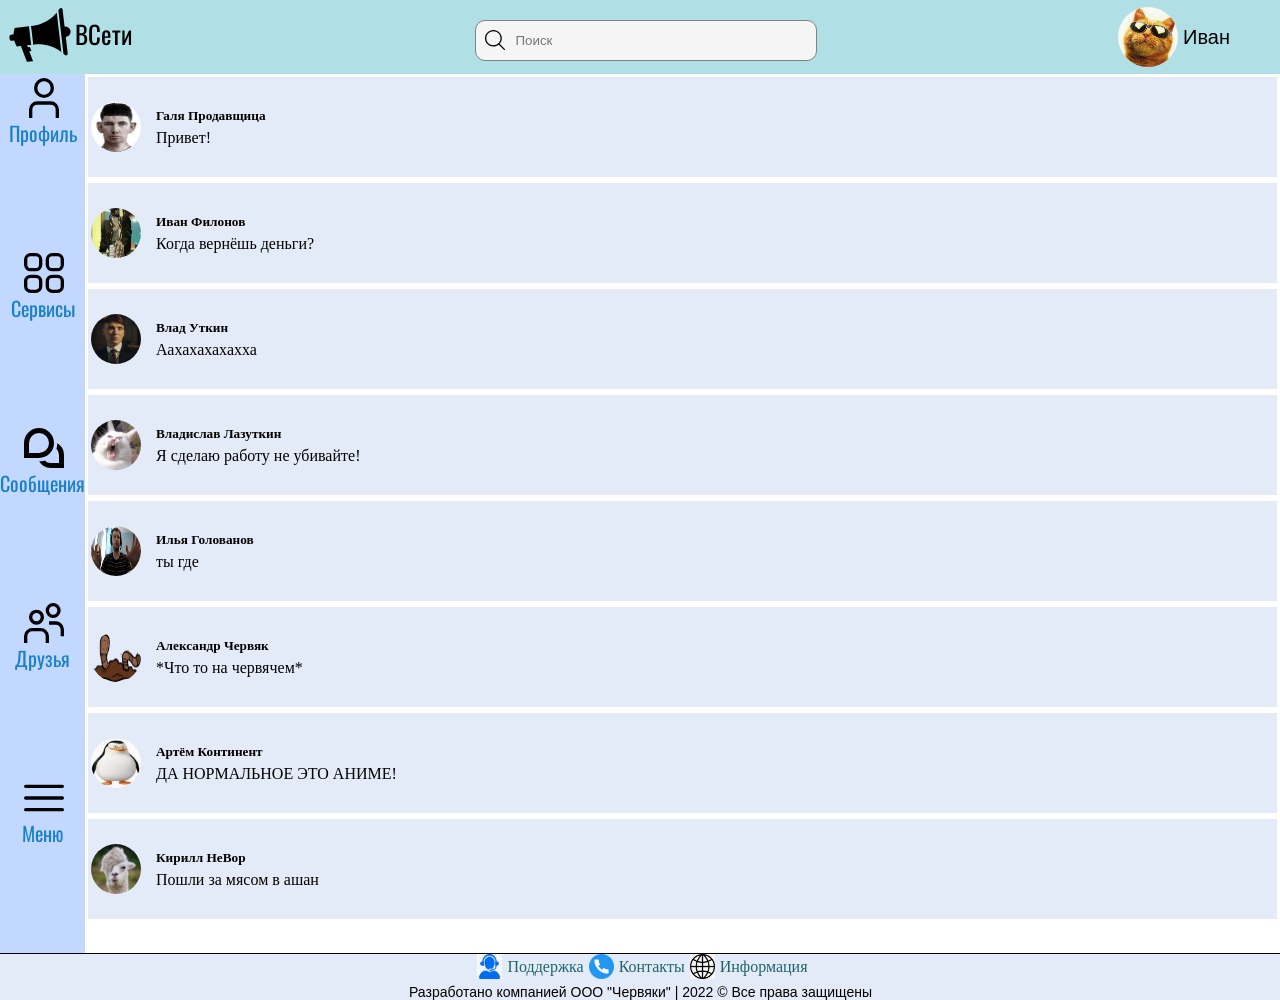
==== index.html @ 680d8e63 "." ====
<!DOCTYPE html>
<html lang="en">

<head>
    <meta charset="UTF-8">
    <meta http-equiv="X-UA-Compatible" content="IE=edge">
    <meta name="viewport" content="width=device-width, initial-scale=1.0">
    <link rel="stylesheet" href="/css/style.css">
    <title>ВСети</title>
</head>

<body>
    <header>
        <div class="container">
            <div class="navBar">
                <div class="logohead">
                    <a href="#">
                        <img src="/IMG/Header/mega-phone.svg" class="ico">
                    </a>
                    <a href="#" class="logoname">ВСети</a>
                </div>
                <div class="searchbar">
                    <img src="/IMG/Header/search.svg" class="searchico">
                    <input type="text" placeholder="Поиск" class="search">
                </div>
                <div class="logoheadSEC">
                    <a href="#" class="profiletxt">Иван</a>
                    <img src="/IMG/Header/Юзер.jpeg" class="avausr">
                </div>
            </div>
        </div>
    </header>
    <main>
        <div class="container">
            <!-- Позволяет выбрать границы страницы-->
            <div class="LeRi">
                <div class="navigationPK">
                    <div class="navTXT">
                        <img src="/IMG/icons/free-icon-font-user-3917559.svg">
                        <a href="profile.html" class="profilepage">
                            <p>Профиль</p>
                        </a>
                    </div>
                    <div class="navTXT">
                        <img src="/IMG/icons/free-icon-font-apps-3917618.svg">
                        <a href="#">
                            <p>Сервисы</p>
                        </a>
                    </div>
                    <div class="navTXT">
                        <img src="/IMG/icons/free-icon-font-comments-5074248.svg">
                        <a href="index.html">
                            <p>Сообщения</p>
                        </a>
                    </div>
                    <div class="navTXT">
                        <img src="/IMG/icons/free-icon-font-users-3914703.svg">
                        <a href="#">
                            <p>Друзья</p>
                        </a>
                    </div>
                    <div class="navTXT">
                        <img src="/IMG/icons/free-icon-font-menu-burger-3917215.svg">
                        <a href="#">
                            <p>Меню</p>
                        </a>
                    </div>
                </div>
                <div class="messagebox">
                    <!-- Общий message (К нему потом через css обратимся и сделаем стиль для message (которые ниже))-->
                    <div class="message">
                        <!-- Это крч создание класса message (Отдельное окно = отдельному классу (Иванов иван, Петькин петькин и прочее)) -->

                        <img src="/IMG/Avatars/Неважно.jpg">
                        <div class="txt">
                            <h5>Галя Продавщица</h5>
                            <p>Привет!</p>
                        </div>
                    </div>
                    <div class="message">
                        <img src="/IMG/Avatars/ДжоДжо.jpg">
                        <div class="txt">
                            <h5>Иван Филонов</h5>
                            <p>Когда вернёшь деньги?</p>
                        </div>

                    </div>
                    <div class="message">
                        <img src="/IMG/Avatars/Неважно 2.jpg">
                        <div class="txt">
                            <h5>Влад Уткин</h5>
                            <p>Аахахахахахха</p>
                        </div>

                    </div>
                    <div class="message">
                        <img src="/IMG/Avatars/Владик.jpg">
                        <div class="txt">
                            <h5>Владислав Лазуткин</h5>
                            <p>Я сделаю работу не убивайте!</p>
                        </div>

                    </div>
                    <div class="message">
                        <img src="/IMG/Avatars/папич.jpg">
                        <div class="txt">
                            <h5>Илья Голованов</h5>
                            <p>ты где</p>
                        </div>

                    </div>
                    <div class="message">
                        <img src="/IMG/Avatars/Червяк.png">
                        <div class="txt">
                            <h5>Александр Червяк</h5>
                            <p>*Что то на червячем*</p>
                        </div>

                    </div>
                    <div class="message">
                        <img src="/IMG/Avatars/Артёмчик.jpg">
                        <div class="txt">
                            <h5>Артём Континент</h5>
                            <p>ДА НОРМАЛЬНОЕ ЭТО АНИМЕ!</p>
                        </div>

                    </div>
                    <div class="message">
                        <img src="/IMG/Avatars/Кирилл.jpg">
                        <div class="txt">
                            <h5>Кирилл НеВор</h5>
                            <p>Пошли за мясом в ашан</p>
                        </div>

                    </div>
                </div>
            </div>

        </div>
    </main>
    <footer>
        <!-- Подвал (Где кнопки все)-->
        <div class="container">
            <div class="social">
                <div class="navTXT">
                    <img src="/IMG/icons/free-icon-font-user-3917559.svg">
                    <a href="profile.html" class="profilepage">
                        <p>Профиль</p>
                    </a>
                </div>
                <div class="navTXT">
                    <img src="/IMG/icons/free-icon-font-apps-3917618.svg">
                    <a href="#">
                        <p>Сервисы</p>
                    </a>
                </div>
                <div class="navTXT">
                    <img src="/IMG/icons/free-icon-font-comments-5074248.svg">
                    <a href="index.html">
                        <p>Сообщения</p>
                    </a>
                </div>
                <div class="navTXT">
                    <img src="/IMG/icons/free-icon-font-users-3914703.svg">
                    <a href="#">
                        <p>Друзья</p>
                    </a>
                </div>
                <div class="navTXT">
                    <img src="/IMG/icons/free-icon-font-menu-burger-3917215.svg">
                    <a href="#">
                        <p>Меню</p>
                    </a>
                </div>
            </div>
        </div>
            <div class="FootPK">
                <div class="Supp">
                    <img src="/IMG/Offtop(Низ)/Support.jpg">
                    <a href="https://vk.com/lebwanin">
                        <p>Поддержка</p>
                    </a>
                    <img src="/IMG/Offtop(Низ)/Phone.png">
                    <a href="https://vk.com/etobanbratan">
                        <p>Контакты</p>
                    </a>
                    <img src="/IMG/Offtop(Низ)/info.png">
                    <a href="https://thumbs.dreamstime.com/b/%D0%BA-%D0%BE%D1%83%D0%BD-49178011.jpg">
                        <p>Информация</p>
                    </a>
                </div>
                <h5>Разработано компанией ООО "Червяки" | 2022 © Все права защищены</h5>
            </div>
        </div>
    </footer>
</body>

</html>
---- css/style.css ----
@import url('https://fonts.googleapis.com/css2?family=Oswald:wght@300&display=swap%27');
html,body
{
    height:100%; /*Чтобы по бокам не было отступов и просто выглядело добротно*/
}
header
{
    display: flex;
    justify-content: space-between;
    background-color: powderblue;

}
header .navBar
{
    display: flex;
    justify-content: space-between;
}
.logohead /*Лого + название сайта*/
{
    display:flex;
    flex-direction: row;
    background-color:powderblue;
    padding-left: 5px;
}
.ico/*Лого (Рупор)*/
{
    width: 70px;
    height: 70px;
}
.logoname /*В сети (надпись)*/
{
        font-family: 'Oswald',sans-serif;
        font-size: 25px;
        padding-top: 15px;
        margin: 0;
        color: black;
        text-decoration: none
    }

.searchbar /*Поисковик+иконка (Регулировка длинны)*/
{
    min-width: 20%;
    max-width: 25%;
}
.search /*Это сам поисковик*/
{
    display: flex;
    align-items: center;
    margin-top: 20px;
    border: 1px solid grey;
    border-radius: 10px;
    height: 35px;
    width: 70%;
    padding: 2px 90px 2px 40px;
    outline: 0; /*Жирность линии*/
    background-color: #f5f5f5;
}
.searchico /*Икнока поисковика (Лупа)*/
{
    width: 20px;
    height: 20px;
    position: absolute; /*Позволяет вертеть лупой как хочешь (top 30 поменять на 50, лупа уедет вниз но останется также "по центру"*/
    top: 30px; 
    margin-left: 10px;
}
.logoheadSEC /*Ава, имя пользователя*/
{
    display: flex;
    flex-direction: row-reverse;
    background-color: powderblue;
    padding-right: 50px;
    align-items: center;
    font-family: Verdana, Geneva, Tahoma, sans-serif;
}
.avausr /*Ава пользователя*/
{
    border-radius: 50%;
    width: 60px;
    height: 60px;
}
.profiletxt /*Имя пользователя*/
{
    padding-left: 5px;
    color: black;
    text-decoration: none;
    font-size: 20px;
}
/* .profilepage
{
    text-decoration: none;
    color: #1b80c8;
    
} */
body
{

    display: flex; /*Позволяет управлять блоками (в данном случае мы делаем Message и Footer(Иконки) в колонку*/ 
    flex-direction: column; /*Выстраивание в колонку*/
    margin: 0 auto;
}
main
{
    display:flex;
    flex:1 0 auto; /*Иконки (Footer- нижняя часть экрана) прибивается к низу*/ 
}
.container
{
    min-width:360px;
    width: 100%; 
}
.LeRi 
{
    display:flex;
    flex-direction: row;
}
p{
    margin: auto;
}
.navigationPK img
{
width: 40px;
margin-left:3px;
}
.navigationPK
{
    display:flex;
    flex-direction: column;
    margin-right: 0px;
    padding-top:4px;
    background-color: #c3d8ff;
}
.navTXT 
{
    display:flex;
    flex-direction: column;
    align-items: center;
    margin-bottom:15px ;
    font-family: 'Oswald',sans-serif;
    font-size: 20px;
    text-decoration: none;
    color: #1b80c8;
}
.navTXT a
{
    text-decoration: none;
    color: #1b80c8;
}
.navTXT a:hover
{
    color:#182fcd;
}
.messagebox
{
    display: flex;
    flex-direction: column;
    width: 100%;
}

.message img
{
    width: 50px;
    height: 50px;
    border-radius: 100%;
    margin-right: 10px;
    
}
.message
{
    display:flex;
    flex-direction:row; /*Теперь сообщения горизонтально (справа от картинок)*/
    height: 100px;
    align-items:center; /*Картинки по центру распологает */
    background-color: #e4ebf8;
    margin:3px;
    padding-left:3px;
}
.navTXT
{
    display:flex;
    height:160px;
}
.txt p,h5
{
    margin:5px;
}
footer img
{
    width:30px;
}
.FootPK
{
    Border-top: 1px black solid;
    background-color: #e4ebf8;
}
.FootPK h5
{
    margin-left:6px;
    font-size:14px;
    text-align:center;
    font-family:Arial, Helvetica, sans-serif;
    font-weight:lighter;
    margin-bottom: 0px;
}
.Supp img
{
    width:25px;
    height:25px;
    margin-right:5px;
    margin-left:5px;
}
.Supp
{
    display:flex;
    flex-direction: row;
    align-items:center;
    justify-content: center; /*Переместил в центр картинки + текстыч (footer)*/
}
.Supp a 
{
    text-decoration:none; /*Весь это микроблок позволяет сделать ссылки черным цветом после нажатия*/
    color:#1f636b;
}

.social
{
    display:none; /*Скрыли нижний блок(который юзается в телефоне)*/
}

@media (min-width:360px) and (max-width:420px) /*для телефоничка*/
{
.logoname
{
        font-size: 22px;
}
.ico
{
        display: flex;
        margin-top: 10px;
        width: 50px;
        height: 50px;
}
.search
{
        margin-top: 20px;
        height: 40%;
        padding: 2px 20px 2px 35px;
        margin-left: -10px;
}
.searchico
{
        margin-top: -5px;
        margin-left: -5px;
}
.avausr
{
        height: 40px;
        width: 40px;
}
.profiletxt
{
        font-family: 'Oswald',sans-serif;
        font-size: 20px;
}
.navigationPK
{
        display:none;
}
main img
{
    width:50px;
    height: 50px;
    border-radius: 100%;
    margin-right: 10px;
}
.message
{
    display:flex;
    flex-direction:row; /*Теперь сообщения горизонтально (справа от картинок)*/
    height: 100px;
    align-items:center; /*Картинки по центру распологает */
    margin:3px;
    padding-left:3px;
}
.txt p,h5
{
    margin:5px;
}
.navTXT p
{
margin:0px;
}
footer img
{
    width:30px;
}

footer
{
    background-color: #c3d8ff;
    border-top: 1px gray solid;
    padding-top: 7px;
}

.social
{
    display:flex;
    justify-content: space-between; /*Позволяет сделать растояние между блоками одинаковые (профиль серивисы) + SPACE BETWEEN (Корректит расстояние от углов автоматически) */
    flex-wrap:wrap; /*Если элементам мало места и они выходят за границы он их переносит*/
}
.navTXT
{
    margin:0px;
    height: auto;
}
.FootPK
{
    display: none;
}
}
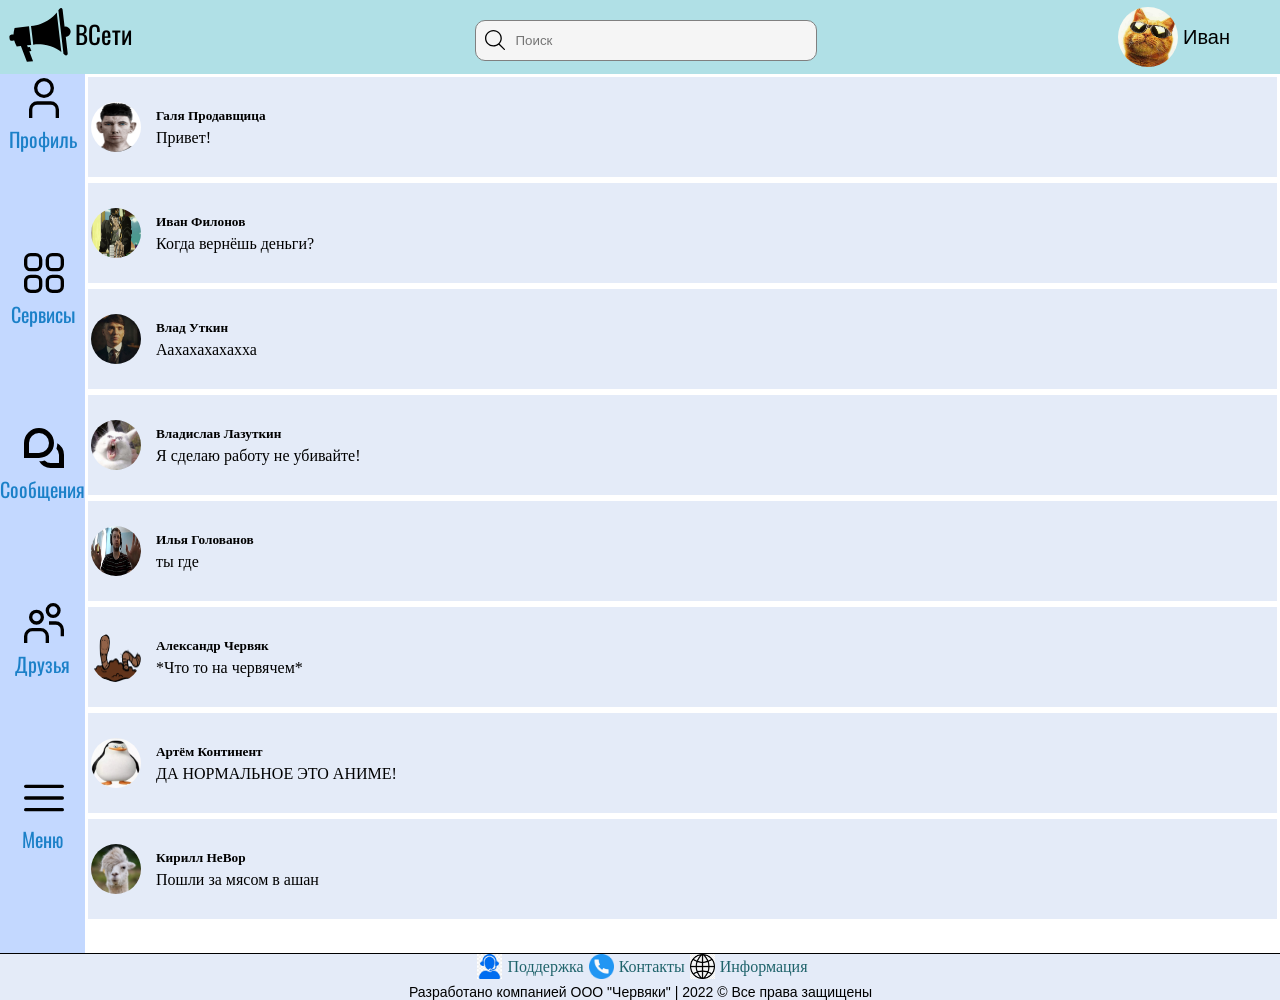
==== commit 99a9960d: "переадресация по картинке" ====
--- a/index.html
+++ b/index.html
@@ -36,31 +36,31 @@
             <div class="LeRi">
                 <div class="navigationPK">
                     <div class="navTXT">
-                        <img src="/IMG/icons/free-icon-font-user-3917559.svg">
+                        <a href="profile.html"> <img src="/IMG/icons/free-icon-font-user-3917559.svg"></a>
                         <a href="profile.html" class="profilepage">
                             <p>Профиль</p>
                         </a>
                     </div>
                     <div class="navTXT">
-                        <img src="/IMG/icons/free-icon-font-apps-3917618.svg">
+                        <a href="#">  <img src="/IMG/icons/free-icon-font-apps-3917618.svg"> </a>
                         <a href="#">
                             <p>Сервисы</p>
                         </a>
                     </div>
                     <div class="navTXT">
-                        <img src="/IMG/icons/free-icon-font-comments-5074248.svg">
+                        <a href="index.html">  <img src="/IMG/icons/free-icon-font-comments-5074248.svg"> </a>
                         <a href="index.html">
                             <p>Сообщения</p>
                         </a>
                     </div>
                     <div class="navTXT">
-                        <img src="/IMG/icons/free-icon-font-users-3914703.svg">
+                        <a href="#">  <img src="/IMG/icons/free-icon-font-users-3914703.svg"> </a>
                         <a href="#">
                             <p>Друзья</p>
                         </a>
                     </div>
                     <div class="navTXT">
-                        <img src="/IMG/icons/free-icon-font-menu-burger-3917215.svg">
+                        <a href="#">  <img src="/IMG/icons/free-icon-font-menu-burger-3917215.svg"> </a>
                         <a href="#">
                             <p>Меню</p>
                         </a>
@@ -143,31 +143,31 @@
         <div class="container">
             <div class="social">
                 <div class="navTXT">
-                    <img src="/IMG/icons/free-icon-font-user-3917559.svg">
+                    <a href="profile.html">  <img src="/IMG/icons/free-icon-font-user-3917559.svg"> </a>
                     <a href="profile.html" class="profilepage">
                         <p>Профиль</p>
                     </a>
                 </div>
                 <div class="navTXT">
-                    <img src="/IMG/icons/free-icon-font-apps-3917618.svg">
+                    <a href="#">  <img src="/IMG/icons/free-icon-font-apps-3917618.svg"> </a>
                     <a href="#">
                         <p>Сервисы</p>
                     </a>
                 </div>
                 <div class="navTXT">
-                    <img src="/IMG/icons/free-icon-font-comments-5074248.svg">
+                    <a href="index.html">   <img src="/IMG/icons/free-icon-font-comments-5074248.svg"> </a>
                     <a href="index.html">
                         <p>Сообщения</p>
                     </a>
                 </div>
                 <div class="navTXT">
-                    <img src="/IMG/icons/free-icon-font-users-3914703.svg">
+                    <a href="#">  <img src="/IMG/icons/free-icon-font-users-3914703.svg"> </a>
                     <a href="#">
                         <p>Друзья</p>
                     </a>
                 </div>
                 <div class="navTXT">
-                    <img src="/IMG/icons/free-icon-font-menu-burger-3917215.svg">
+                    <a href="#">  <img src="/IMG/icons/free-icon-font-menu-burger-3917215.svg"> </a>
                     <a href="#">
                         <p>Меню</p>
                     </a>
